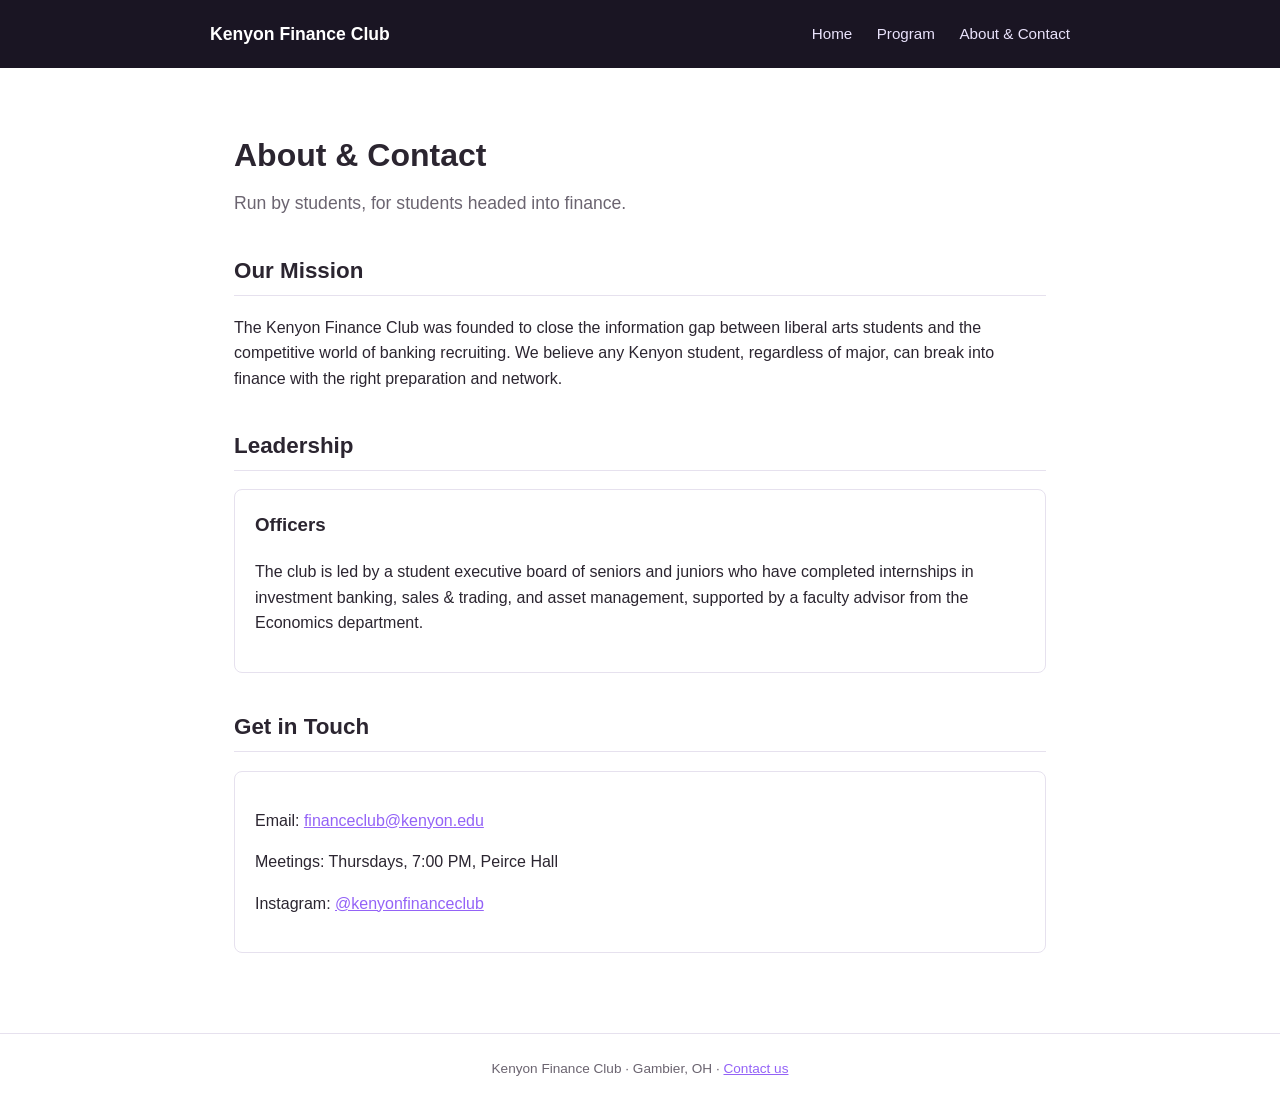
==== src/about.html @ 1084c34e "Add Kenyon Finance Club static site and agent skill config - 3-page static site (src/): Home, Progra" ====
<!doctype html>
<html lang="en">
<head>
  <meta charset="UTF-8" />
  <meta name="viewport" content="width=device-width, initial-scale=1.0" />
  <title>About &amp; Contact | Kenyon Finance Club</title>
  <link rel="stylesheet" href="styles.css" />
</head>
<body>
  <header>
    <div class="nav-wrap">
      <a class="brand" href="index.html">Kenyon Finance Club</a>
      <nav>
        <a href="index.html">Home</a>
        <a href="program.html">Program</a>
        <a href="about.html">About &amp; Contact</a>
      </nav>
    </div>
  </header>

  <main>
    <h1>About &amp; Contact</h1>
    <p class="tagline">Run by students, for students headed into finance.</p>

    <h2>Our Mission</h2>
    <p>
      The Kenyon Finance Club was founded to close the information gap between
      liberal arts students and the competitive world of banking recruiting.
      We believe any Kenyon student, regardless of major, can break into finance
      with the right preparation and network.
    </p>

    <h2>Leadership</h2>
    <div class="card">
      <h3>Officers</h3>
      <p>
        The club is led by a student executive board of seniors and juniors who
        have completed internships in investment banking, sales &amp; trading, and
        asset management, supported by a faculty advisor from the Economics
        department.
      </p>
    </div>

    <h2>Get in Touch</h2>
    <div class="card">
      <p>Email: <a href="mailto:financeclub@kenyon.edu">financeclub@kenyon.edu</a></p>
      <p>Meetings: Thursdays, 7:00 PM, Peirce Hall</p>
      <p>Instagram: <a href="#">@kenyonfinanceclub</a></p>
    </div>
  </main>

  <footer>
    Kenyon Finance Club &middot; Gambier, OH &middot; <a href="about.html">Contact us</a>
  </footer>
</body>
</html>
---- src/styles.css ----
:root {
  --kenyon-purple: #9463f7;
  --kenyon-dark: #1a1523;
  --ink: #2b2530;
  --paper: #ffffff;
  --muted: #6b6470;
  --border: #e6e1ee;
  --max-width: 860px;
}

* {
  box-sizing: border-box;
}

body {
  margin: 0;
  font-family: -apple-system, BlinkMacSystemFont, "Segoe UI", Helvetica, Arial, sans-serif;
  color: var(--ink);
  background: var(--paper);
  line-height: 1.6;
}

header {
  background: var(--kenyon-dark);
  color: #fff;
  padding: 1.25rem 1.5rem;
}

.nav-wrap {
  max-width: var(--max-width);
  margin: 0 auto;
  display: flex;
  align-items: center;
  justify-content: space-between;
  flex-wrap: wrap;
  gap: 0.75rem;
}

.brand {
  font-weight: 700;
  font-size: 1.1rem;
  color: #fff;
  text-decoration: none;
}

nav a {
  color: #e9e2fb;
  text-decoration: none;
  margin-left: 1.25rem;
  font-size: 0.95rem;
}

nav a:hover,
nav a:focus {
  color: var(--kenyon-purple);
}

main {
  max-width: var(--max-width);
  margin: 0 auto;
  padding: 2.5rem 1.5rem 4rem;
}

h1 {
  font-size: 2rem;
  margin-bottom: 0.5rem;
}

h2 {
  font-size: 1.4rem;
  margin-top: 2.25rem;
  border-bottom: 1px solid var(--border);
  padding-bottom: 0.4rem;
}

.tagline {
  color: var(--muted);
  font-size: 1.1rem;
  margin-top: 0;
}

.cta {
  display: inline-block;
  background: var(--kenyon-purple);
  color: #fff;
  text-decoration: none;
  padding: 0.65rem 1.25rem;
  border-radius: 6px;
  font-weight: 600;
  margin-top: 1rem;
}

.cta:hover {
  opacity: 0.9;
}

ul.check-list {
  list-style: none;
  padding-left: 0;
}

ul.check-list li {
  padding-left: 1.5rem;
  position: relative;
  margin-bottom: 0.5rem;
}

ul.check-list li::before {
  content: "\2713";
  position: absolute;
  left: 0;
  color: var(--kenyon-purple);
  font-weight: 700;
}

.card {
  border: 1px solid var(--border);
  border-radius: 8px;
  padding: 1.25rem;
  margin-bottom: 1rem;
}

.card h3 {
  margin-top: 0;
}

footer {
  border-top: 1px solid var(--border);
  padding: 1.5rem;
  text-align: center;
  color: var(--muted);
  font-size: 0.85rem;
}

a {
  color: var(--kenyon-purple);
}
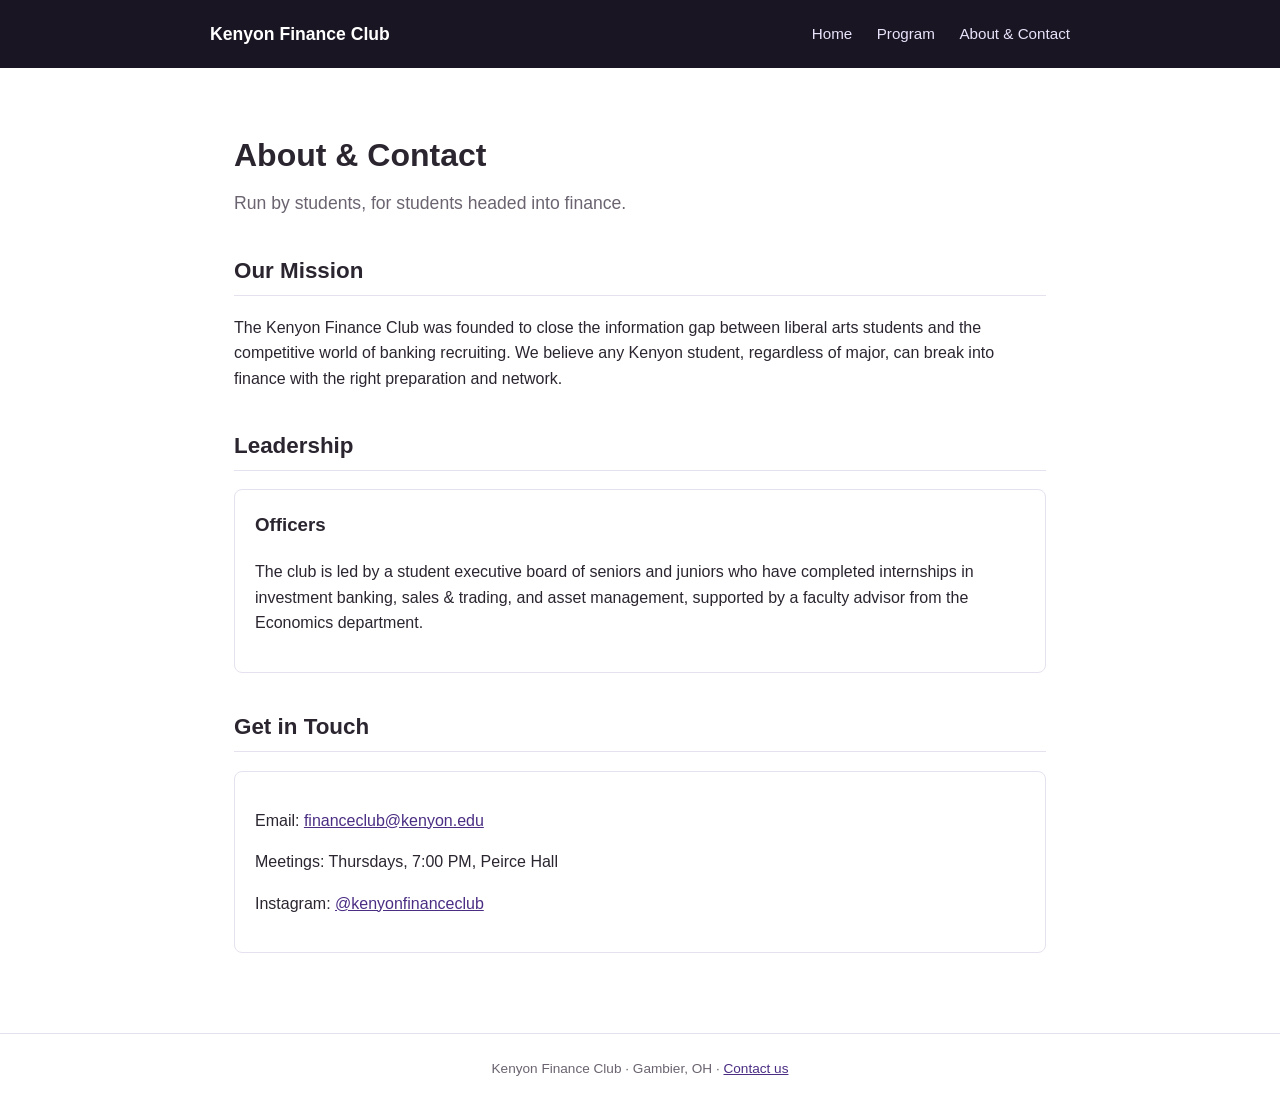
==== commit be2c4d0f: "Use real Kenyon Purple and add logo slot; capture domain glossary - Swap placeholder purple for Keny" ====
--- a/src/about.html
+++ b/src/about.html
@@ -9,7 +9,10 @@
 <body>
   <header>
     <div class="nav-wrap">
-      <a class="brand" href="index.html">Kenyon Finance Club</a>
+      <a class="brand" href="index.html">
+        <img src="assets/kenyon-logo.svg" alt="" onerror="this.remove()" />
+        Kenyon Finance Club
+      </a>
       <nav>
         <a href="index.html">Home</a>
         <a href="program.html">Program</a>
--- a/src/styles.css
+++ b/src/styles.css
@@ -1,5 +1,5 @@
 :root {
-  --kenyon-purple: #9463f7;
+  --kenyon-purple: #4b2e84;
   --kenyon-dark: #1a1523;
   --ink: #2b2530;
   --paper: #ffffff;
@@ -37,10 +37,18 @@
 }
 
 .brand {
+  display: flex;
+  align-items: center;
+  gap: 0.6rem;
   font-weight: 700;
   font-size: 1.1rem;
   color: #fff;
   text-decoration: none;
+}
+
+.brand img {
+  height: 2rem;
+  width: auto;
 }
 
 nav a {
